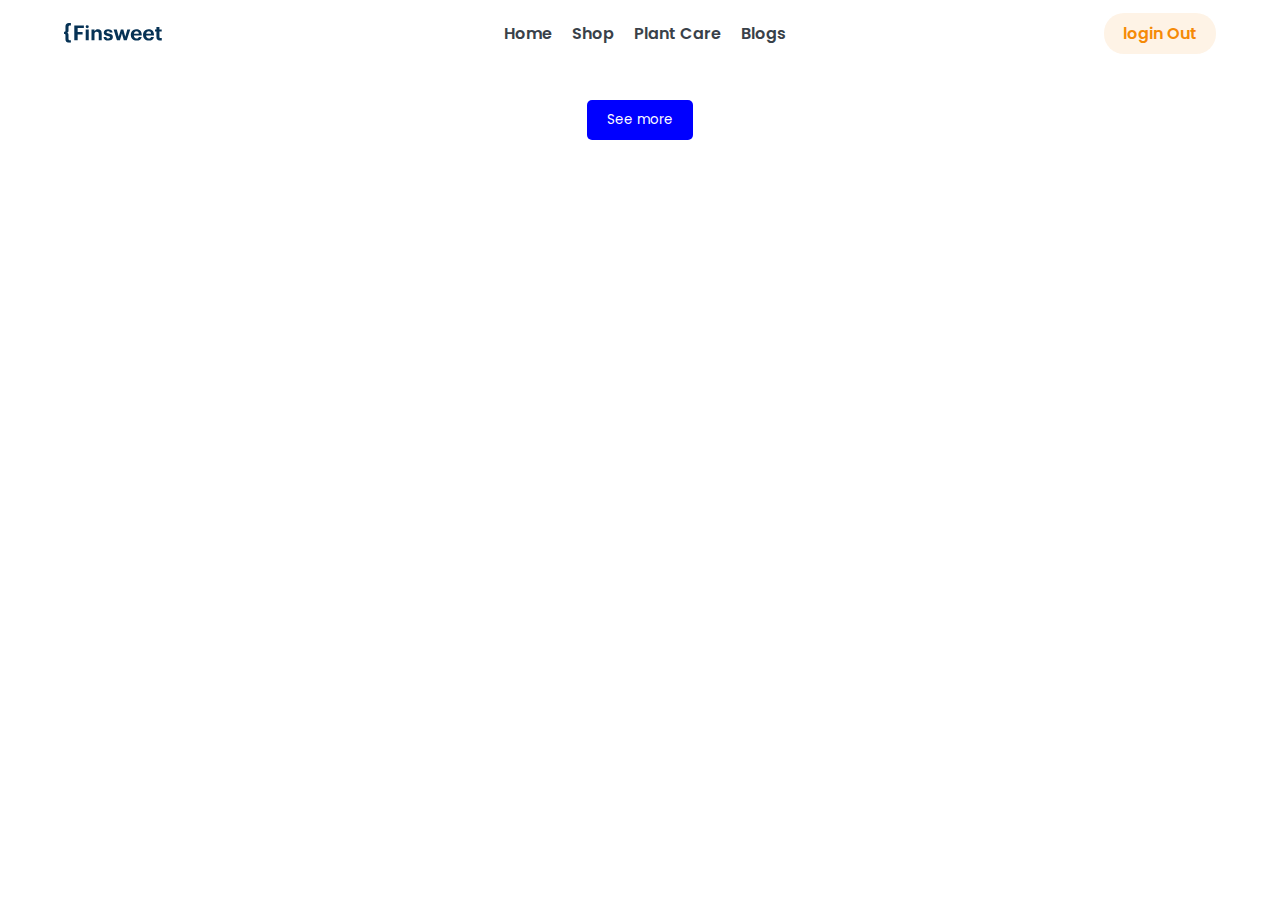
==== index.html @ 1d51fc7d "first commit" ====
<!DOCTYPE html>
<html lang="en">
  <head>
    <meta charset="UTF-8" />
    <meta name="viewport" content="width=device-width, initial-scale=1.0" />
    <link rel="stylesheet" href="./css/style.min.css" />
    <link
      rel="stylesheet"
      href="https://cdnjs.cloudflare.com/ajax/libs/font-awesome/6.5.1/css/all.min.css"
      integrity="sha512-DTOQO9RWCH3ppGqcWaEA1BIZOC6xxalwEsw9c2QQeAIftl+Vegovlnee1c9QX4TctnWMn13TZye+giMm8e2LwA=="
      crossorigin="anonymous"
      referrerpolicy="no-referrer"
    />
    <title>Javscript</title>
  </head>

  <body>
    <div class="back-top">
      <a href="#hero">
        <i class="fa-solid fa-arrow-up-long"></i>
      </a>
    </div>
    <header class="header">
      <nav class="header__navbar container df">
        <div class="header__logo">
          <a href="#"><img src="images/home/logo.svg" alt="" /></a>
        </div>
        <ul class="header__list df">
          <li class="header__item">
            <a href="#">Home</a>
          </li>
          <li class="header__item">
            <a href="#">Shop</a>
          </li>
          <li class="header__item">
            <a href="#">Plant Care</a>
          </li>
          <li class="header__item">
            <a href="#">Blogs</a>
          </li>
          <li class="header__item--close">
            <span>X</span>
          </li>
        </ul>
        <button class="header__hamburger">
          <span></span>
          <span></span>
          <span></span>
        </button>
        <div>
          <li class="header__item">
            <a class="loginBtn">Login</a>
          </li>
        </div>
      </nav>
    </header>

    <main>
      <section class="products container">
        <div class="products__cards"></div>
        <div class="form__card">
          <div class="form__card__info">
            <button type="submit" class="login__btn">Login</button>
            <button type="submit" class="register__btn">Register</button>
          </div>
          <div class="form__card__top">
            <form class="form" action="">
              <input class="username" type="text" />
              <input class="password" type="password" />
              <button class="formBtn">Login</button>
            </form>
          </div>

          <div class="form__card__bottom">
            <form class="form" action="">
              <input placeholder="Username" class="username" type="text" />
              <input
                placeholder="Enter your email address"
                class="password"
                type="password"
              />
              <input placeholder="password" class="username" type="text" />
              <input
                placeholder="Confirm password"
                class="password"
                type="password"
              />
              <button class="formBtn">Register</button>
            </form>
          </div>
        </div>
        <button class="seeMoreBtn">See more</button>
      </section>
    </main>
  </body>

  <script src="./js/main.js"></script>
  <script src="./js/products.js"></script>
</html>
---- css/style.min.css ----
@import"https://fonts.googleapis.com/css2?family=Poppins:ital,wght@0,100;0,200;0,300;0,400;0,500;0,600;0,700;0,800;0,900;1,100;1,200;1,300;1,400;1,500;1,600;1,700;1,800;1,900&display=swap";*{margin:0;padding:0;box-sizing:border-box;list-style:none;text-decoration:none;scroll-behavior:smooth;font-family:"Poppins",sans-serif}a{color:inherit;cursor:pointer}button{cursor:pointer;border:none;background:rgba(0,0,0,0)}.container{width:90%;margin:0 auto;max-width:1440px}.df{display:flex;align-items:center}main{padding-top:80px}.back-top{position:fixed;width:35px;height:35px;font-size:20px;bottom:20px;right:20px;background:#f58a07;border-radius:50%;color:#fff;display:none;justify-content:center;align-items:center}.show__back-top{display:flex}.dropdown{position:relative;padding:8px;display:inline-block;cursor:pointer}.dropdown__text{font-size:16px;font-weight:500}.dropdown__icon{font-size:14px;display:inline-block;transition:.8s}.dropdown__list{position:absolute;width:100%;top:110%;left:0;visibility:hidden;opacity:0;transition:1s;transform:scale(0);z-index:999;display:flex;flex-direction:column}.dropdown__list__item{border-radius:2px;padding:5px}.dropdown__list__item:hover{background:#f58a07;color:#fff}.header{position:fixed;top:0;left:0;z-index:999;width:100%;background:#fff;color:#394149}.header .header__navbar{justify-content:space-between;padding:10px 0}.header__logo{font-size:30px;font-weight:bold;display:flex;align-items:center;gap:20px}.header__list{gap:20px}.header__item{font-weight:600;padding:4px 0;transition:.3s}.header__item:hover{color:#f58a07}.header .loginBtn{background:rgba(245,138,7,.1019607843);color:#f58a07;font-size:16px;padding:8px 18px;border-radius:20px;border:1px solid rgba(0,0,0,0);transition:.4s}.header .loginBtn:hover{color:#fff;background:#f58a07}.header__item--close{font-size:20px;color:red;display:none;cursor:pointer}.header__hamburger{display:none;flex-direction:column;gap:5px;background:#fff}.header__hamburger span{width:25px;height:3px;background:#394149;border-radius:2px}.show__header__shrink{padding:0;box-shadow:0px 0px 10px #f58a07;background:#fff}@media(max-width: 850px){.header__list{position:fixed;top:0;left:-100%;width:50%;background:#fff;height:100vh;display:flex;flex-direction:column;justify-content:center;box-shadow:0px 0px 10px #f58a07;transition:.5s;z-index:9999}.header__hamburger{display:flex}.header__show__list{left:0}.header__item--close{position:absolute;display:block;color:red;top:15px;right:20px}.header__show__left{left:-100%}}@media(max-width: 340px){.header__list{width:80%}}.products__cards{display:grid;grid-template-columns:repeat(4, 1fr);grid-gap:30px}.products__card__img img{height:250px;-o-object-fit:cover;object-fit:cover;width:100%}.products__card{box-shadow:1px 1px 10px gray;border-radius:10px;overflow:hidden}.products__card__info{padding:20px}.products .seeMoreBtn{display:block;margin:20px auto;padding:10px 20px;background-color:blue;color:#fff;border-radius:5px}.products .seeMoreBtn{display:block;margin:20px auto;padding:10px 20px;background-color:blue;color:#fff;border-radius:5px}.products .seeMoreBtn:disabled{opacity:.6;cursor:no-drop}@media(max-width: 1120px){.products__cards{display:grid;grid-template-columns:repeat(3, 1fr);grid-gap:30px}}@media(max-width: 900px){.products__cards{display:grid;grid-template-columns:repeat(2, 1fr);grid-gap:20px}}@media(max-width: 600px){.products__cards{display:grid;grid-template-columns:repeat(1, 1fr);grid-gap:20px}}.form__card{background-color:#fff;box-shadow:1px 1px 10px gray;padding:40px;border-radius:10px;width:50%;position:fixed;top:50%;left:50%;transform:translate(-50%, -50%);display:none}.form__card__info{display:flex;align-items:center;gap:10px;justify-content:center}form{display:flex;flex-direction:column;gap:40px;padding:20px}input{width:100%;padding:10px;border:1px solid gray}.formBtn{background-color:blue;padding:10px;color:#fff;border-radius:5px}.form__card__bottom{display:none}.login__btn,.register__btn{font-size:20px}.form__information{display:grid;grid-template-columns:repeat(2, 1fr);grid-gap:40px}input{border:1px solid gray;border-radius:6px;outline:none}.form__galery{width:40px;height:40px;display:flex;align-items:center;justify-content:center;border-radius:50%;border:1px solid gray}.form__btns{display:flex;gap:20px}.change__btn{background-color:#12e71d;padding:10px 30px;border-radius:5px;font-size:14px}.remove__btn{font-size:14px;padding:10px 20px}.form__bottom{width:50%}.form__bottom__card{width:100%}h3{padding:10px 20px}.save__btn{padding:10px 30px;background-color:#12e71d;color:#fff;border-radius:5px;margin:10px 20px}.product__card{display:grid;grid-template-columns:repeat(2, 1fr);align-items:center;grid-gap:40px;margin-top:60px}img{width:80%}.product__desc{font-size:18px}@media(max-width: 900px){.product__card{display:grid;grid-template-columns:repeat(1, 1fr);align-items:center}}@media(max-width: 600px){.product__desc{font-size:12px}}
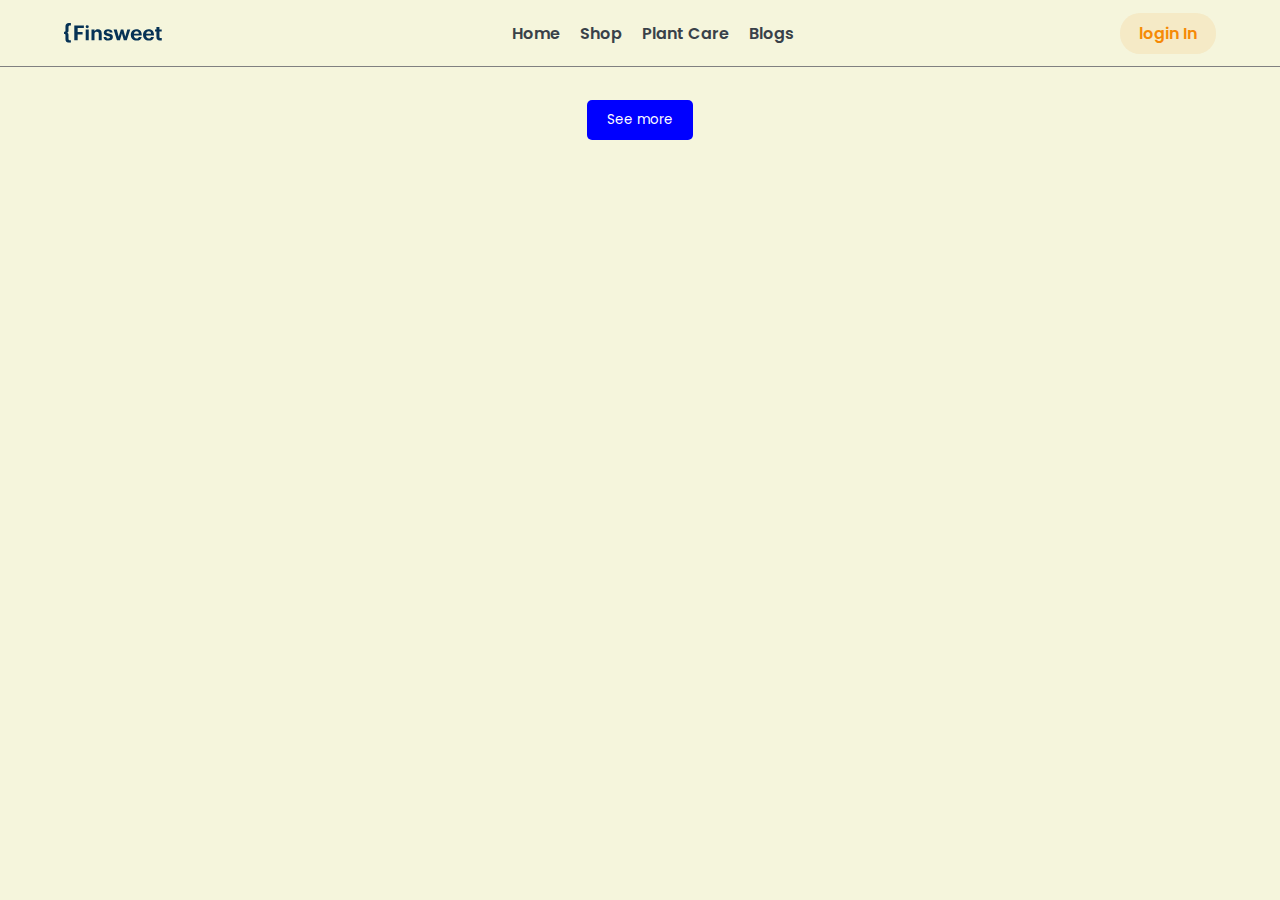
==== commit cb71e929: "added" ====
--- a/index.html
+++ b/index.html
@@ -65,9 +65,16 @@
           </div>
           <div class="form__card__top">
             <form class="form" action="">
-              <input class="username" type="text" />
-              <input class="password" type="password" />
-              <button class="formBtn">Login</button>
+              <input required value="atuny0" class="username" type="text" />
+              <input
+                required
+                value="9uQFF1Lh"
+                class="password"
+                type="password"
+              />
+              <div class="form__btns">
+                <button type="submit" class="formBtn">Login</button>
+              </div>
             </form>
           </div>
 
@@ -89,6 +96,7 @@
             </form>
           </div>
         </div>
+
         <button class="seeMoreBtn">See more</button>
       </section>
     </main>
--- a/css/style.min.css
+++ b/css/style.min.css
@@ -1 +1 @@
-@import"https://fonts.googleapis.com/css2?family=Poppins:ital,wght@0,100;0,200;0,300;0,400;0,500;0,600;0,700;0,800;0,900;1,100;1,200;1,300;1,400;1,500;1,600;1,700;1,800;1,900&display=swap";*{margin:0;padding:0;box-sizing:border-box;list-style:none;text-decoration:none;scroll-behavior:smooth;font-family:"Poppins",sans-serif}a{color:inherit;cursor:pointer}button{cursor:pointer;border:none;background:rgba(0,0,0,0)}.container{width:90%;margin:0 auto;max-width:1440px}.df{display:flex;align-items:center}main{padding-top:80px}.back-top{position:fixed;width:35px;height:35px;font-size:20px;bottom:20px;right:20px;background:#f58a07;border-radius:50%;color:#fff;display:none;justify-content:center;align-items:center}.show__back-top{display:flex}.dropdown{position:relative;padding:8px;display:inline-block;cursor:pointer}.dropdown__text{font-size:16px;font-weight:500}.dropdown__icon{font-size:14px;display:inline-block;transition:.8s}.dropdown__list{position:absolute;width:100%;top:110%;left:0;visibility:hidden;opacity:0;transition:1s;transform:scale(0);z-index:999;display:flex;flex-direction:column}.dropdown__list__item{border-radius:2px;padding:5px}.dropdown__list__item:hover{background:#f58a07;color:#fff}.header{position:fixed;top:0;left:0;z-index:999;width:100%;background:#fff;color:#394149}.header .header__navbar{justify-content:space-between;padding:10px 0}.header__logo{font-size:30px;font-weight:bold;display:flex;align-items:center;gap:20px}.header__list{gap:20px}.header__item{font-weight:600;padding:4px 0;transition:.3s}.header__item:hover{color:#f58a07}.header .loginBtn{background:rgba(245,138,7,.1019607843);color:#f58a07;font-size:16px;padding:8px 18px;border-radius:20px;border:1px solid rgba(0,0,0,0);transition:.4s}.header .loginBtn:hover{color:#fff;background:#f58a07}.header__item--close{font-size:20px;color:red;display:none;cursor:pointer}.header__hamburger{display:none;flex-direction:column;gap:5px;background:#fff}.header__hamburger span{width:25px;height:3px;background:#394149;border-radius:2px}.show__header__shrink{padding:0;box-shadow:0px 0px 10px #f58a07;background:#fff}@media(max-width: 850px){.header__list{position:fixed;top:0;left:-100%;width:50%;background:#fff;height:100vh;display:flex;flex-direction:column;justify-content:center;box-shadow:0px 0px 10px #f58a07;transition:.5s;z-index:9999}.header__hamburger{display:flex}.header__show__list{left:0}.header__item--close{position:absolute;display:block;color:red;top:15px;right:20px}.header__show__left{left:-100%}}@media(max-width: 340px){.header__list{width:80%}}.products__cards{display:grid;grid-template-columns:repeat(4, 1fr);grid-gap:30px}.products__card__img img{height:250px;-o-object-fit:cover;object-fit:cover;width:100%}.products__card{box-shadow:1px 1px 10px gray;border-radius:10px;overflow:hidden}.products__card__info{padding:20px}.products .seeMoreBtn{display:block;margin:20px auto;padding:10px 20px;background-color:blue;color:#fff;border-radius:5px}.products .seeMoreBtn{display:block;margin:20px auto;padding:10px 20px;background-color:blue;color:#fff;border-radius:5px}.products .seeMoreBtn:disabled{opacity:.6;cursor:no-drop}@media(max-width: 1120px){.products__cards{display:grid;grid-template-columns:repeat(3, 1fr);grid-gap:30px}}@media(max-width: 900px){.products__cards{display:grid;grid-template-columns:repeat(2, 1fr);grid-gap:20px}}@media(max-width: 600px){.products__cards{display:grid;grid-template-columns:repeat(1, 1fr);grid-gap:20px}}.form__card{background-color:#fff;box-shadow:1px 1px 10px gray;padding:40px;border-radius:10px;width:50%;position:fixed;top:50%;left:50%;transform:translate(-50%, -50%);display:none}.form__card__info{display:flex;align-items:center;gap:10px;justify-content:center}form{display:flex;flex-direction:column;gap:40px;padding:20px}input{width:100%;padding:10px;border:1px solid gray}.formBtn{background-color:blue;padding:10px;color:#fff;border-radius:5px}.form__card__bottom{display:none}.login__btn,.register__btn{font-size:20px}.form__information{display:grid;grid-template-columns:repeat(2, 1fr);grid-gap:40px}input{border:1px solid gray;border-radius:6px;outline:none}.form__galery{width:40px;height:40px;display:flex;align-items:center;justify-content:center;border-radius:50%;border:1px solid gray}.form__btns{display:flex;gap:20px}.change__btn{background-color:#12e71d;padding:10px 30px;border-radius:5px;font-size:14px}.remove__btn{font-size:14px;padding:10px 20px}.form__bottom{width:50%}.form__bottom__card{width:100%}h3{padding:10px 20px}.save__btn{padding:10px 30px;background-color:#12e71d;color:#fff;border-radius:5px;margin:10px 20px}.product__card{display:grid;grid-template-columns:repeat(2, 1fr);align-items:center;grid-gap:40px;margin-top:60px}img{width:80%}.product__desc{font-size:18px}@media(max-width: 900px){.product__card{display:grid;grid-template-columns:repeat(1, 1fr);align-items:center}}@media(max-width: 600px){.product__desc{font-size:12px}}+@import"https://fonts.googleapis.com/css2?family=Poppins:ital,wght@0,100;0,200;0,300;0,400;0,500;0,600;0,700;0,800;0,900;1,100;1,200;1,300;1,400;1,500;1,600;1,700;1,800;1,900&display=swap";*{margin:0;padding:0;box-sizing:border-box;list-style:none;text-decoration:none;scroll-behavior:smooth;font-family:"Poppins",sans-serif}a{color:inherit;cursor:pointer}button{cursor:pointer;border:none;background:rgba(0,0,0,0)}.container{width:90%;margin:0 auto;max-width:1440px}.df{display:flex;align-items:center}main{padding-top:80px}.back-top{position:fixed;width:35px;height:35px;font-size:20px;bottom:20px;right:20px;background:#f58a07;border-radius:50%;color:#fff;display:none;justify-content:center;align-items:center}.show__back-top{display:flex}.dropdown{position:relative;padding:8px;display:inline-block;cursor:pointer}.dropdown__text{font-size:16px;font-weight:500}.dropdown__icon{font-size:14px;display:inline-block;transition:.8s}.dropdown__list{position:absolute;width:100%;top:110%;left:0;visibility:hidden;opacity:0;transition:1s;transform:scale(0);z-index:999;display:flex;flex-direction:column}.dropdown__list__item{border-radius:2px;padding:5px}.dropdown__list__item:hover{background:#f58a07;color:#fff}.header{position:fixed;top:0;left:0;z-index:999;width:100%;background:beige;color:#394149;border-bottom:1px solid gray}.header .header__navbar{justify-content:space-between;padding:10px 0}.header__logo{font-size:30px;font-weight:bold;display:flex;align-items:center;gap:20px}.header__list{gap:20px}.header__item{font-weight:600;padding:4px 0;transition:.3s}.header__item:hover{color:#f58a07}.header .loginBtn{background:rgba(245,138,7,.1019607843);color:#f58a07;font-size:16px;padding:8px 18px;border-radius:20px;border:1px solid rgba(0,0,0,0);transition:.4s}.header .loginBtn:hover{color:#fff;background:#f58a07}.header__item--close{font-size:20px;color:red;display:none;cursor:pointer}.header__hamburger{display:none;flex-direction:column;gap:5px;background:#fff}.header__hamburger span{width:25px;height:3px;background:#394149;border-radius:2px}.show__header__shrink{padding:0;box-shadow:0px 0px 10px #f58a07;background:#fff}@media(max-width: 850px){.header__list{position:fixed;top:0;left:-100%;width:50%;background:#fff;height:100vh;display:flex;flex-direction:column;justify-content:center;box-shadow:0px 0px 10px #f58a07;transition:.5s;z-index:9999}.header__hamburger{display:flex}.header__show__list{left:0}.header__item--close{position:absolute;display:block;color:red;top:15px;right:20px}.header__show__left{left:-100%}}@media(max-width: 340px){.header__list{width:80%}}body{background-color:beige}.products__cards{display:grid;grid-template-columns:repeat(4, 1fr);grid-gap:30px}.products__card__img img{height:250px;-o-object-fit:cover;object-fit:cover;width:100%}.products__card{box-shadow:1px 1px 10px gray;border-radius:10px;overflow:hidden;background-color:#fff}.products__card__info{padding:20px}.products .seeMoreBtn{display:block;margin:20px auto;padding:10px 20px;background-color:blue;color:#fff;border-radius:5px}.products .seeMoreBtn{display:block;margin:20px auto;padding:10px 20px;background-color:blue;color:#fff;border-radius:5px}.products .seeMoreBtn:disabled{opacity:.6;cursor:no-drop}@media(max-width: 1120px){.products__cards{display:grid;grid-template-columns:repeat(3, 1fr);grid-gap:30px}}@media(max-width: 900px){.products__cards{display:grid;grid-template-columns:repeat(2, 1fr);grid-gap:20px}}@media(max-width: 600px){.products__cards{display:grid;grid-template-columns:repeat(1, 1fr);grid-gap:20px}}.form__card{background-color:#fff;box-shadow:1px 1px 10px gray;padding:40px;border-radius:10px;width:50%;position:fixed;top:50%;left:50%;transform:translate(-50%, -50%);display:none}.form__card__info{display:flex;align-items:center;gap:10px;justify-content:center}form{display:flex;flex-direction:column;gap:40px;padding:20px}input{width:100%;padding:10px;border:1px solid gray}.formBtn{background-color:blue;padding:10px;color:#fff;border-radius:5px;width:100%}.form__card__bottom{display:none}.login__btn,.register__btn{font-size:20px}.form__information{display:grid;grid-template-columns:repeat(2, 1fr);grid-gap:40px}input{border:1px solid gray;border-radius:6px;outline:none}.form__galery{width:40px;height:40px;display:flex;align-items:center;justify-content:center;border-radius:50%;border:1px solid gray}.form__btns{display:flex;gap:20px}.change__btn{background-color:#12e71d;padding:10px 30px;border-radius:5px;font-size:14px}.remove__btn{font-size:14px;padding:10px 20px}.form__bottom{width:50%}.form__bottom__card{width:100%}h3{padding:10px 20px}.save__btn{padding:10px 30px;background-color:#12e71d;color:#fff;border-radius:5px;margin:10px 20px}.product__card{display:grid;grid-template-columns:repeat(2, 1fr);align-items:center;grid-gap:40px;margin-top:60px}img{width:80%}.product__desc{font-size:18px}@media(max-width: 900px){.product__card{display:grid;grid-template-columns:repeat(1, 1fr);align-items:center}}@media(max-width: 600px){.product__desc{font-size:12px}}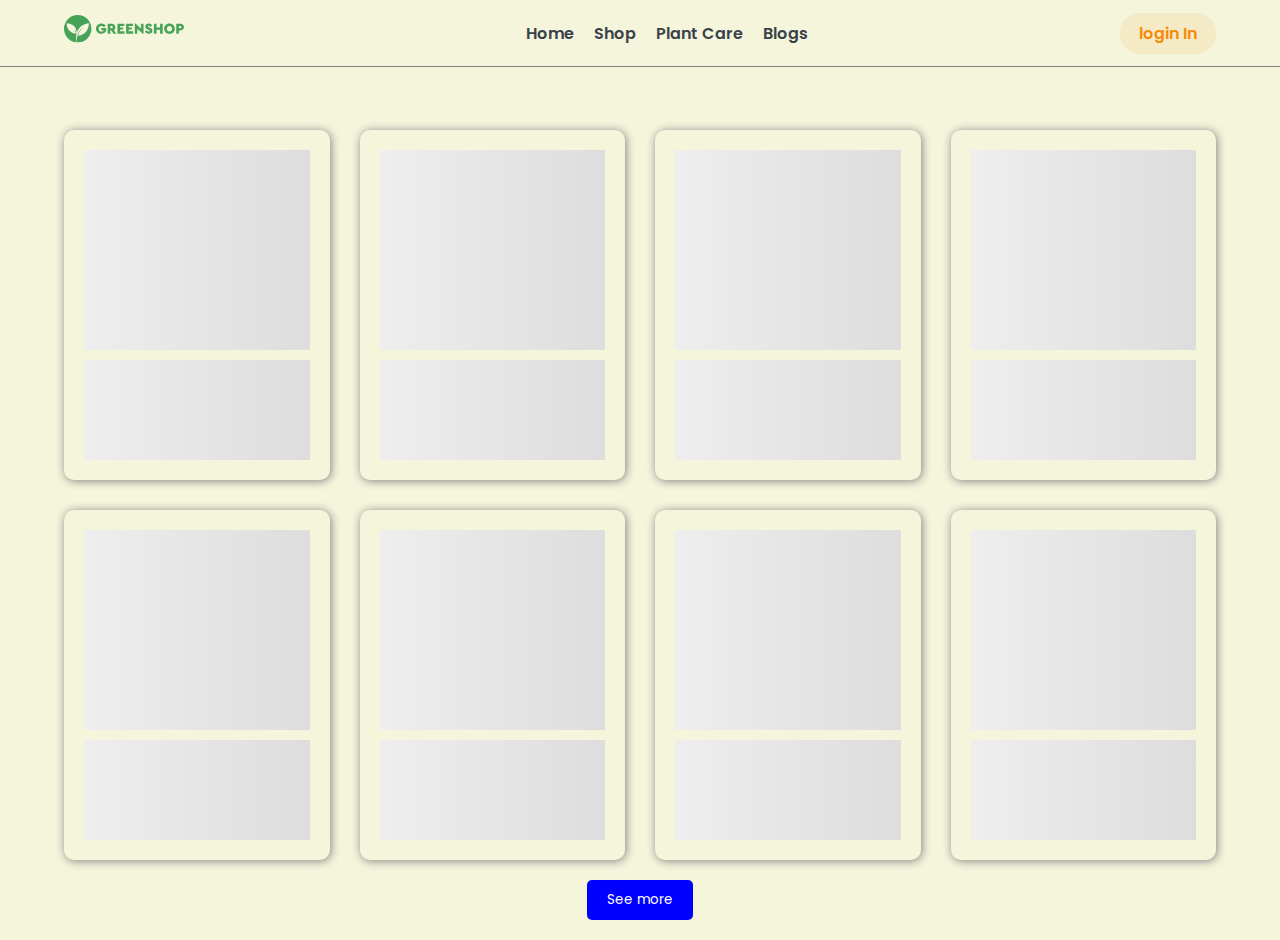
==== commit ef9b3e9a: "add respons" ====
--- a/index.html
+++ b/index.html
@@ -56,8 +56,9 @@
     </header>
 
     <main>
-      <section class="products container">
+      <section class="products container" id="hero">
         <div class="products__cards"></div>
+        <div class="loading"></div>
         <div class="form__card">
           <div class="form__card__info">
             <button type="submit" class="login__btn">Login</button>
--- a/css/style.min.css
+++ b/css/style.min.css
@@ -1 +1 @@
-@import"https://fonts.googleapis.com/css2?family=Poppins:ital,wght@0,100;0,200;0,300;0,400;0,500;0,600;0,700;0,800;0,900;1,100;1,200;1,300;1,400;1,500;1,600;1,700;1,800;1,900&display=swap";*{margin:0;padding:0;box-sizing:border-box;list-style:none;text-decoration:none;scroll-behavior:smooth;font-family:"Poppins",sans-serif}a{color:inherit;cursor:pointer}button{cursor:pointer;border:none;background:rgba(0,0,0,0)}.container{width:90%;margin:0 auto;max-width:1440px}.df{display:flex;align-items:center}main{padding-top:80px}.back-top{position:fixed;width:35px;height:35px;font-size:20px;bottom:20px;right:20px;background:#f58a07;border-radius:50%;color:#fff;display:none;justify-content:center;align-items:center}.show__back-top{display:flex}.dropdown{position:relative;padding:8px;display:inline-block;cursor:pointer}.dropdown__text{font-size:16px;font-weight:500}.dropdown__icon{font-size:14px;display:inline-block;transition:.8s}.dropdown__list{position:absolute;width:100%;top:110%;left:0;visibility:hidden;opacity:0;transition:1s;transform:scale(0);z-index:999;display:flex;flex-direction:column}.dropdown__list__item{border-radius:2px;padding:5px}.dropdown__list__item:hover{background:#f58a07;color:#fff}.header{position:fixed;top:0;left:0;z-index:999;width:100%;background:beige;color:#394149;border-bottom:1px solid gray}.header .header__navbar{justify-content:space-between;padding:10px 0}.header__logo{font-size:30px;font-weight:bold;display:flex;align-items:center;gap:20px}.header__list{gap:20px}.header__item{font-weight:600;padding:4px 0;transition:.3s}.header__item:hover{color:#f58a07}.header .loginBtn{background:rgba(245,138,7,.1019607843);color:#f58a07;font-size:16px;padding:8px 18px;border-radius:20px;border:1px solid rgba(0,0,0,0);transition:.4s}.header .loginBtn:hover{color:#fff;background:#f58a07}.header__item--close{font-size:20px;color:red;display:none;cursor:pointer}.header__hamburger{display:none;flex-direction:column;gap:5px;background:#fff}.header__hamburger span{width:25px;height:3px;background:#394149;border-radius:2px}.show__header__shrink{padding:0;box-shadow:0px 0px 10px #f58a07;background:#fff}@media(max-width: 850px){.header__list{position:fixed;top:0;left:-100%;width:50%;background:#fff;height:100vh;display:flex;flex-direction:column;justify-content:center;box-shadow:0px 0px 10px #f58a07;transition:.5s;z-index:9999}.header__hamburger{display:flex}.header__show__list{left:0}.header__item--close{position:absolute;display:block;color:red;top:15px;right:20px}.header__show__left{left:-100%}}@media(max-width: 340px){.header__list{width:80%}}body{background-color:beige}.products__cards{display:grid;grid-template-columns:repeat(4, 1fr);grid-gap:30px}.products__card__img img{height:250px;-o-object-fit:cover;object-fit:cover;width:100%}.products__card{box-shadow:1px 1px 10px gray;border-radius:10px;overflow:hidden;background-color:#fff}.products__card__info{padding:20px}.products .seeMoreBtn{display:block;margin:20px auto;padding:10px 20px;background-color:blue;color:#fff;border-radius:5px}.products .seeMoreBtn{display:block;margin:20px auto;padding:10px 20px;background-color:blue;color:#fff;border-radius:5px}.products .seeMoreBtn:disabled{opacity:.6;cursor:no-drop}@media(max-width: 1120px){.products__cards{display:grid;grid-template-columns:repeat(3, 1fr);grid-gap:30px}}@media(max-width: 900px){.products__cards{display:grid;grid-template-columns:repeat(2, 1fr);grid-gap:20px}}@media(max-width: 600px){.products__cards{display:grid;grid-template-columns:repeat(1, 1fr);grid-gap:20px}}.form__card{background-color:#fff;box-shadow:1px 1px 10px gray;padding:40px;border-radius:10px;width:50%;position:fixed;top:50%;left:50%;transform:translate(-50%, -50%);display:none}.form__card__info{display:flex;align-items:center;gap:10px;justify-content:center}form{display:flex;flex-direction:column;gap:40px;padding:20px}input{width:100%;padding:10px;border:1px solid gray}.formBtn{background-color:blue;padding:10px;color:#fff;border-radius:5px;width:100%}.form__card__bottom{display:none}.login__btn,.register__btn{font-size:20px}.form__information{display:grid;grid-template-columns:repeat(2, 1fr);grid-gap:40px}input{border:1px solid gray;border-radius:6px;outline:none}.form__galery{width:40px;height:40px;display:flex;align-items:center;justify-content:center;border-radius:50%;border:1px solid gray}.form__btns{display:flex;gap:20px}.change__btn{background-color:#12e71d;padding:10px 30px;border-radius:5px;font-size:14px}.remove__btn{font-size:14px;padding:10px 20px}.form__bottom{width:50%}.form__bottom__card{width:100%}h3{padding:10px 20px}.save__btn{padding:10px 30px;background-color:#12e71d;color:#fff;border-radius:5px;margin:10px 20px}.product__card{display:grid;grid-template-columns:repeat(2, 1fr);align-items:center;grid-gap:40px;margin-top:60px}img{width:80%}.product__desc{font-size:18px}@media(max-width: 900px){.product__card{display:grid;grid-template-columns:repeat(1, 1fr);align-items:center}}@media(max-width: 600px){.product__desc{font-size:12px}}+@import"https://fonts.googleapis.com/css2?family=Poppins:ital,wght@0,100;0,200;0,300;0,400;0,500;0,600;0,700;0,800;0,900;1,100;1,200;1,300;1,400;1,500;1,600;1,700;1,800;1,900&display=swap";*{margin:0;padding:0;box-sizing:border-box;list-style:none;text-decoration:none;scroll-behavior:smooth;font-family:"Poppins",sans-serif}a{color:inherit;cursor:pointer}button{cursor:pointer;border:none;background:rgba(0,0,0,0)}.container{width:90%;margin:0 auto;max-width:1440px}.df{display:flex;align-items:center}main{padding-top:80px}.back-top{position:fixed;width:35px;height:35px;font-size:20px;bottom:20px;right:20px;background:#f58a07;border-radius:50%;color:#fff;display:none;justify-content:center;align-items:center}.show__back-top{display:flex}.dropdown{position:relative;padding:8px;display:inline-block;cursor:pointer}.dropdown__text{font-size:16px;font-weight:500}.dropdown__icon{font-size:14px;display:inline-block;transition:.8s}.dropdown__list{position:absolute;width:100%;top:110%;left:0;visibility:hidden;opacity:0;transition:1s;transform:scale(0);z-index:999;display:flex;flex-direction:column}.dropdown__list__item{border-radius:2px;padding:5px}.dropdown__list__item:hover{background:#f58a07;color:#fff}.header{position:fixed;top:0;left:0;z-index:999;width:100%;background:beige;color:#394149;border-bottom:1px solid gray}.header .header__navbar{justify-content:space-between;padding:10px 0}.header__logo{font-size:30px;font-weight:bold;display:flex;align-items:center;gap:20px}.header__list{gap:20px}.header__item{font-weight:600;padding:4px 0;transition:.3s}.header__item:hover{color:#f58a07}.header .loginBtn{background:rgba(245,138,7,.1019607843);color:#f58a07;font-size:16px;padding:8px 18px;border-radius:20px;border:1px solid rgba(0,0,0,0);transition:.4s}.header .loginBtn:hover{color:#fff;background:#f58a07}.header__item--close{font-size:20px;color:red;display:none;cursor:pointer}.header__hamburger{display:none;flex-direction:column;gap:5px;background:#fff}.header__hamburger span{width:25px;height:3px;background:#394149;border-radius:2px}.show__header__shrink{padding:0;box-shadow:0px 0px 10px #f58a07;background:#fff}@media(max-width: 850px){.header__list{position:fixed;top:0;left:-100%;width:50%;background:#fff;height:100vh;display:flex;flex-direction:column;justify-content:center;box-shadow:0px 0px 10px #f58a07;transition:.5s;z-index:9999}.header__hamburger{display:flex}.header__show__list{left:0}.header__item--close{position:absolute;display:block;color:red;top:15px;right:20px}.header__show__left{left:-100%}}@media(max-width: 340px){.header__list{width:80%}}body{background-color:beige}.products{padding-top:50px}.products__cards{display:grid;grid-template-columns:repeat(4, 1fr);grid-gap:30px}.products__card__img img{height:250px;-o-object-fit:cover;object-fit:cover;width:100%}.products__card{box-shadow:1px 1px 10px gray;border-radius:10px;overflow:hidden;background-color:#fff}.products__card__info{padding:20px}.products .seeMoreBtn{display:block;margin:20px auto;padding:10px 20px;background-color:blue;color:#fff;border-radius:5px}.products .seeMoreBtn{display:block;margin:20px auto;padding:10px 20px;background-color:blue;color:#fff;border-radius:5px}.products .seeMoreBtn:disabled{opacity:.6;cursor:no-drop}@media(max-width: 1120px){.products__cards{display:grid;grid-template-columns:repeat(3, 1fr);grid-gap:30px}}@media(max-width: 900px){.products__cards{display:grid;grid-template-columns:repeat(2, 1fr);grid-gap:20px}}@media(max-width: 600px){.products__cards{display:grid;grid-template-columns:repeat(1, 1fr);grid-gap:20px}}.form__card{background-color:#fff;box-shadow:1px 1px 10px gray;padding:40px;border-radius:10px;width:50%;position:fixed;top:50%;left:50%;transform:translate(-50%, -50%);display:none}.form__card__info{display:flex;align-items:center;gap:10px;justify-content:center}form{display:flex;flex-direction:column;gap:40px;padding:20px}input{width:100%;padding:10px;border:1px solid gray}.formBtn{background-color:blue;padding:10px;color:#fff;border-radius:5px;width:100%}.form__card__bottom{display:none}.login__btn,.register__btn{font-size:20px}.form__information{display:grid;grid-template-columns:repeat(2, 1fr);grid-gap:40px}input{border:1px solid gray;border-radius:6px;outline:none}.form__galery{width:40px;height:40px;display:flex;align-items:center;justify-content:center;border-radius:50%;border:1px solid gray}.form__btns{display:flex;gap:20px}.change__btn{background-color:#12e71d;padding:10px 30px;border-radius:5px;font-size:14px}.remove__btn{font-size:14px;padding:10px 20px}.form__bottom{width:50%}.form__bottom__card{width:100%}h3{padding:10px 20px}.save__btn{padding:10px 30px;background-color:#12e71d;color:#fff;border-radius:5px;margin:10px 20px}.product__card{display:grid;grid-template-columns:repeat(2, 1fr);align-items:center;grid-gap:40px;margin-top:40px}img{width:80%}.product__desc{font-size:18px}@media(max-width: 900px){.product__card{display:grid;grid-template-columns:repeat(1, 1fr);align-items:center}}@media(max-width: 600px){.product__desc{font-size:12px}}.loading{display:grid;grid-template-columns:repeat(4, 1fr);grid-gap:30px}.loading__card{box-shadow:1px 1px 10px gray;border-radius:10px;display:flex;flex-direction:column;gap:10px;padding:20px}.loading__card__info{padding:20px;height:100px}.loading__card__img{width:100%;height:200px}.loading .bg__animation{background:linear-gradient(90deg, #eee, #ddd, #eee);background-size:200%;animation:bgMove 1s linear 0s infinite}@keyframes bgMove{to{background-position:200%}}